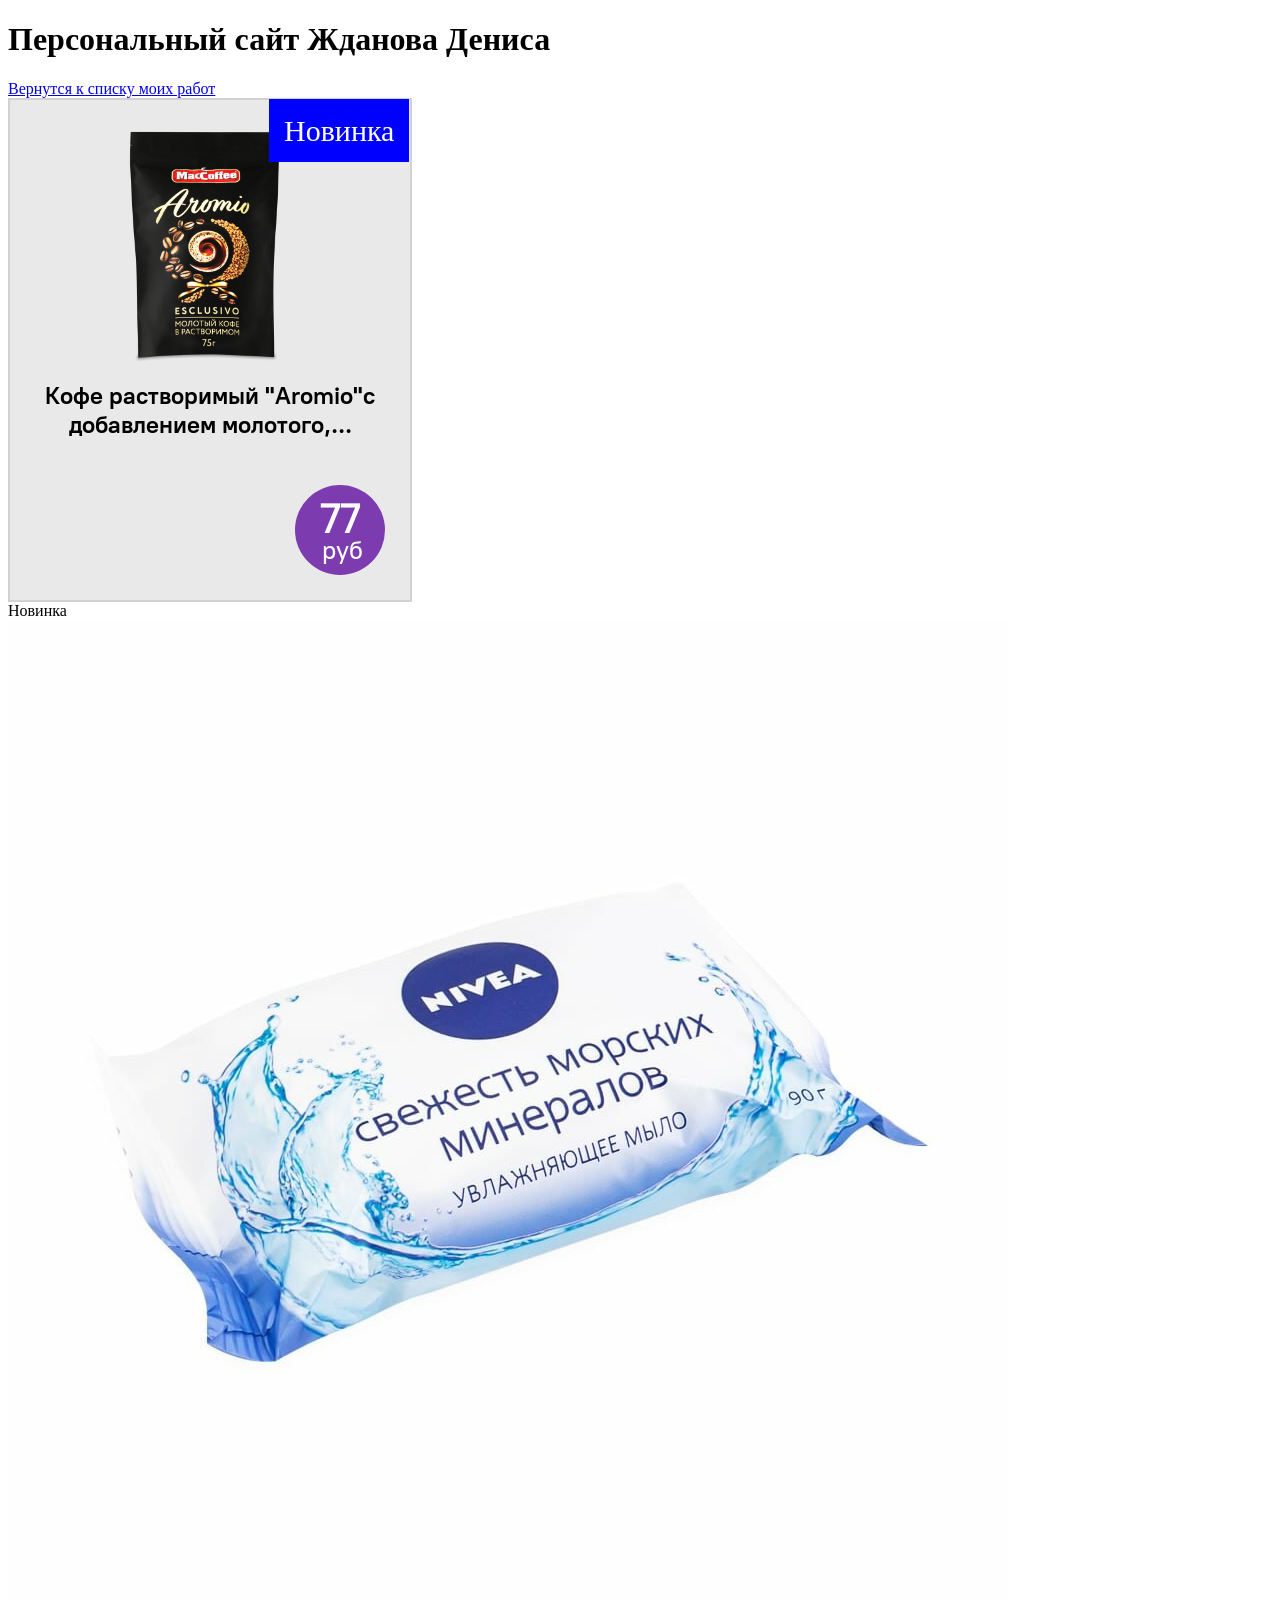
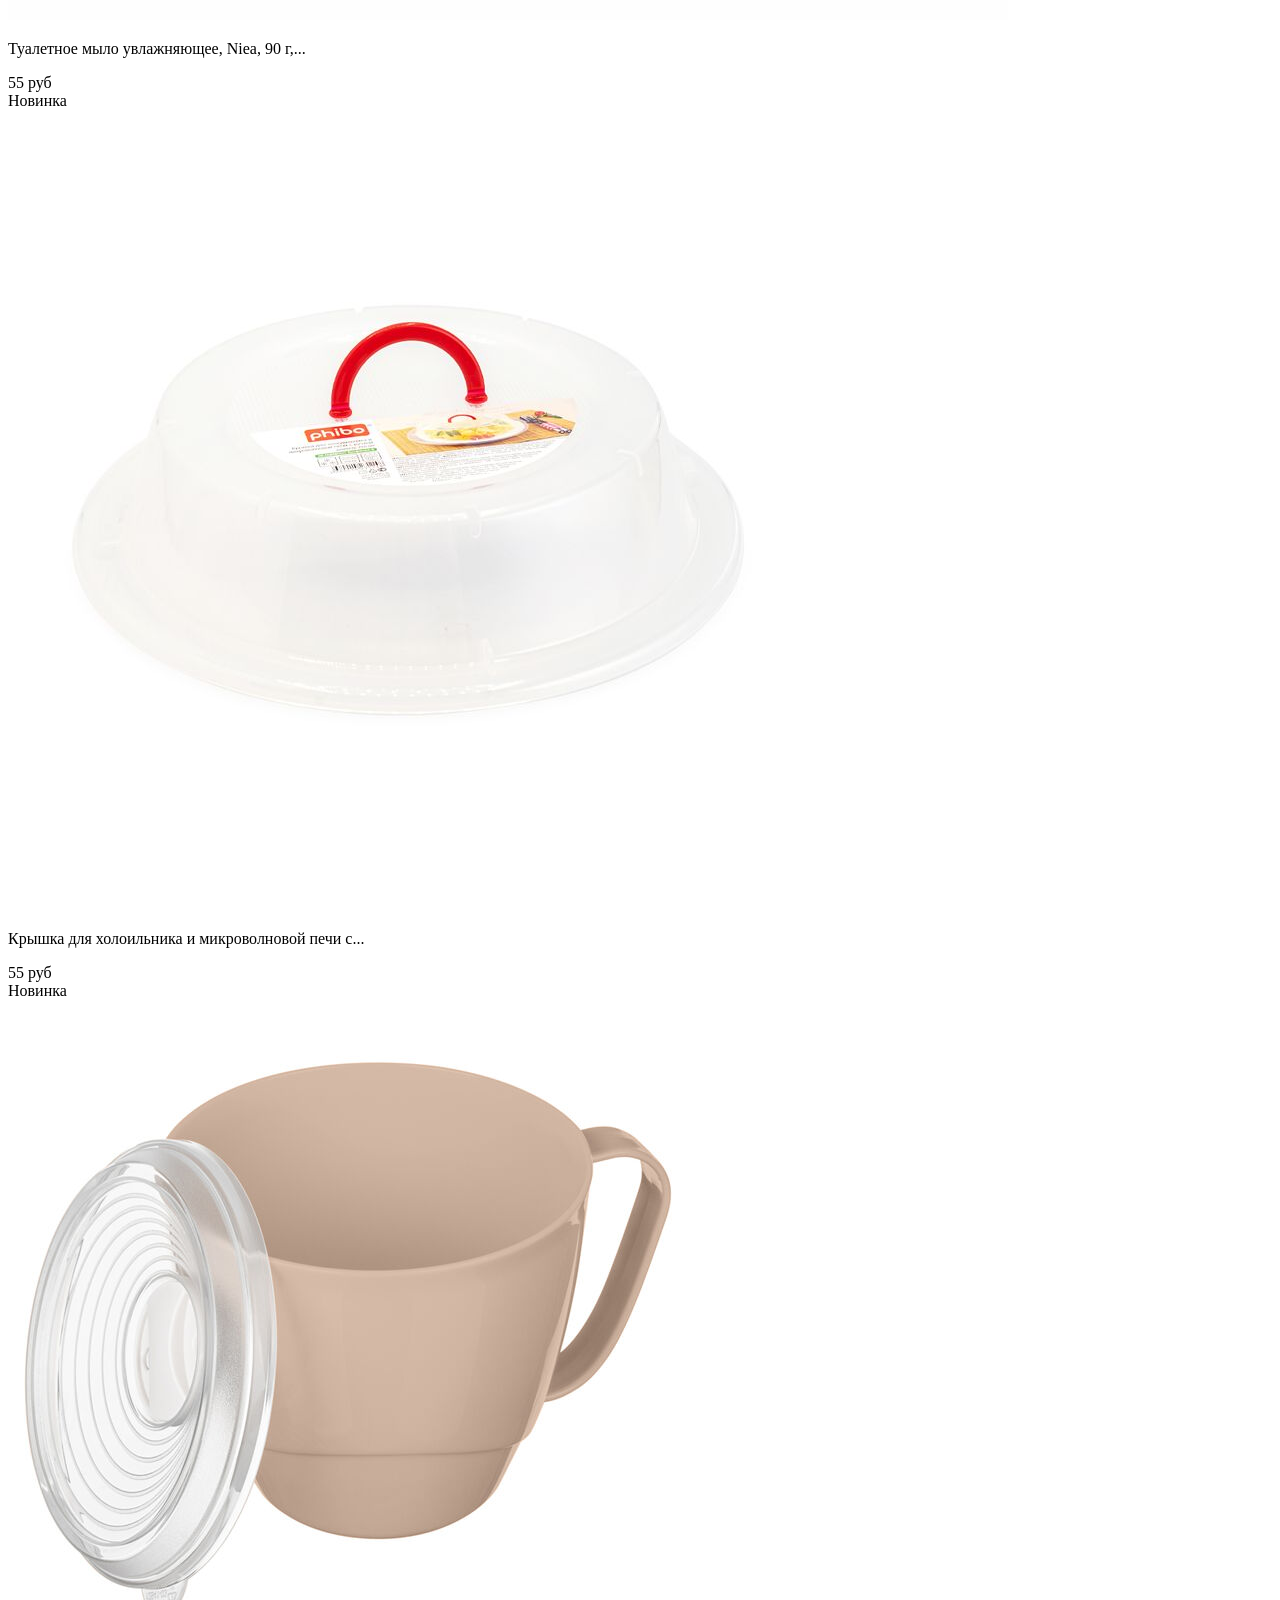
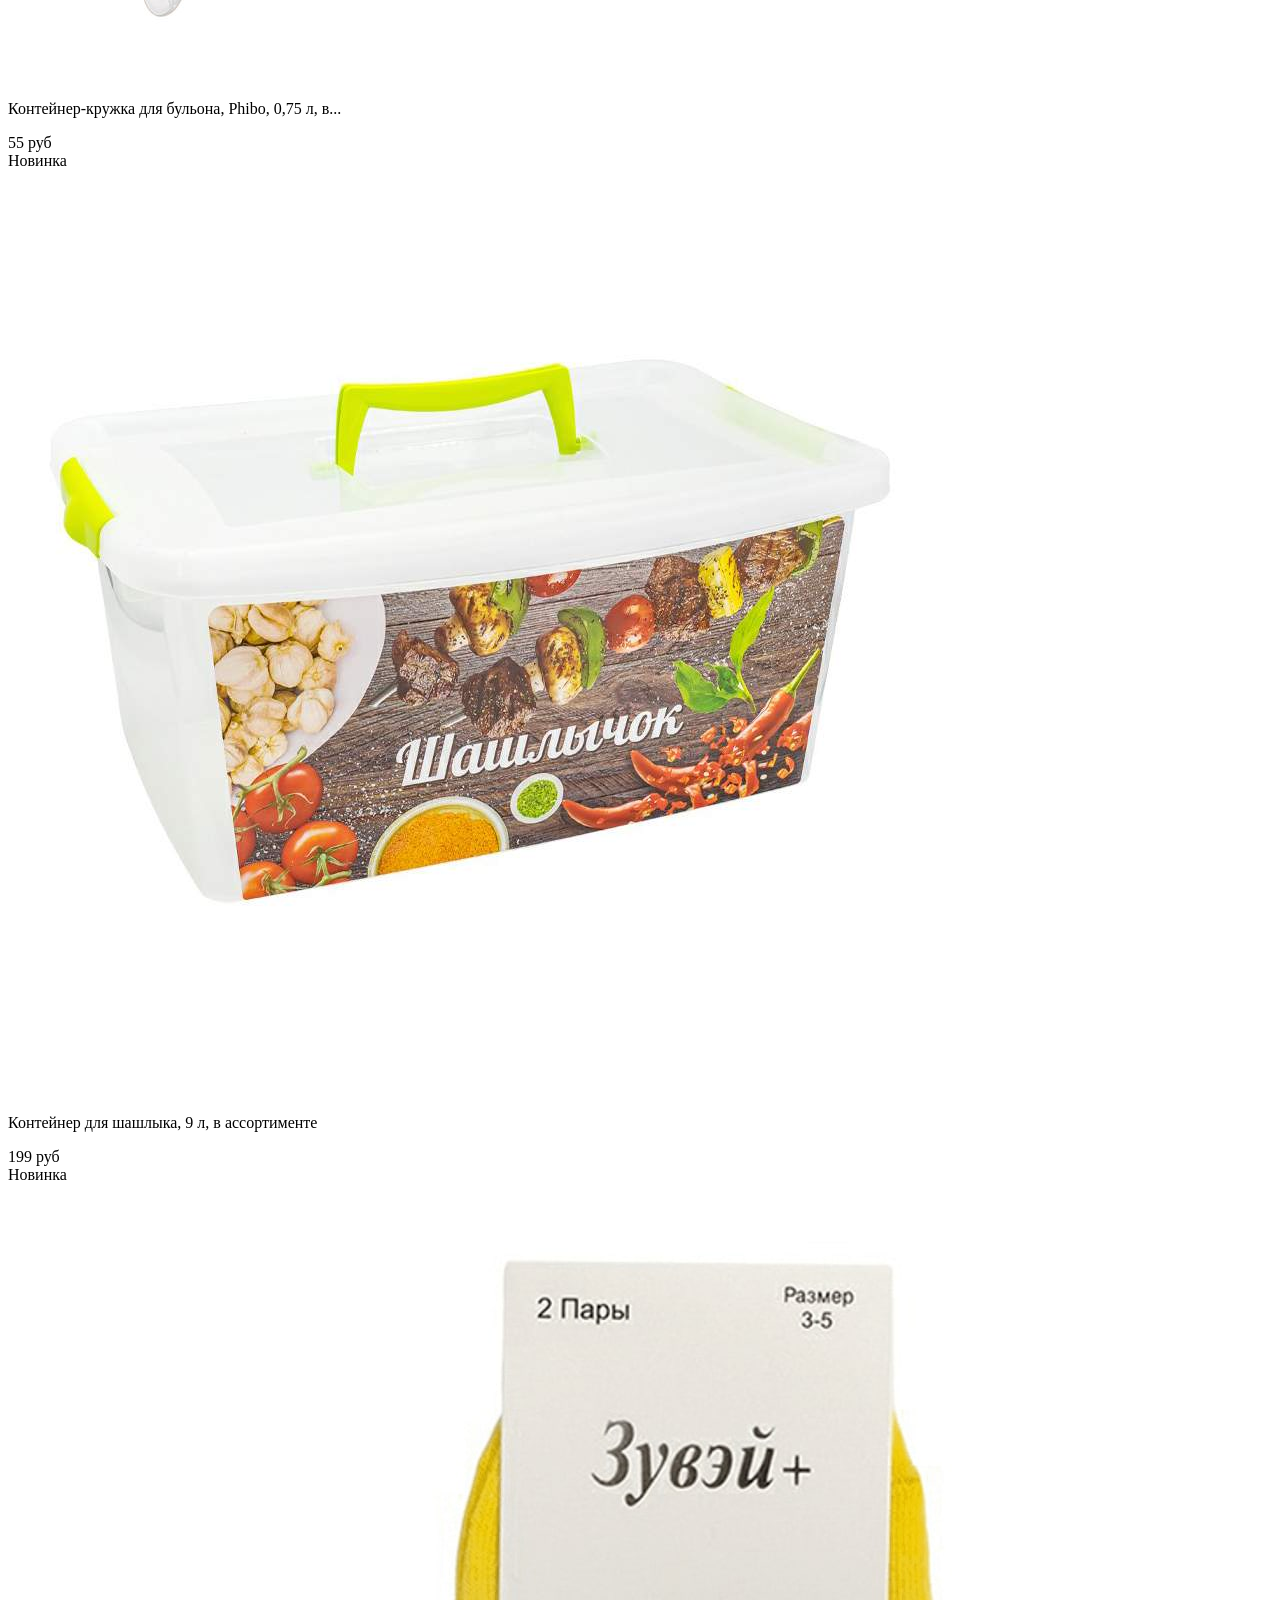
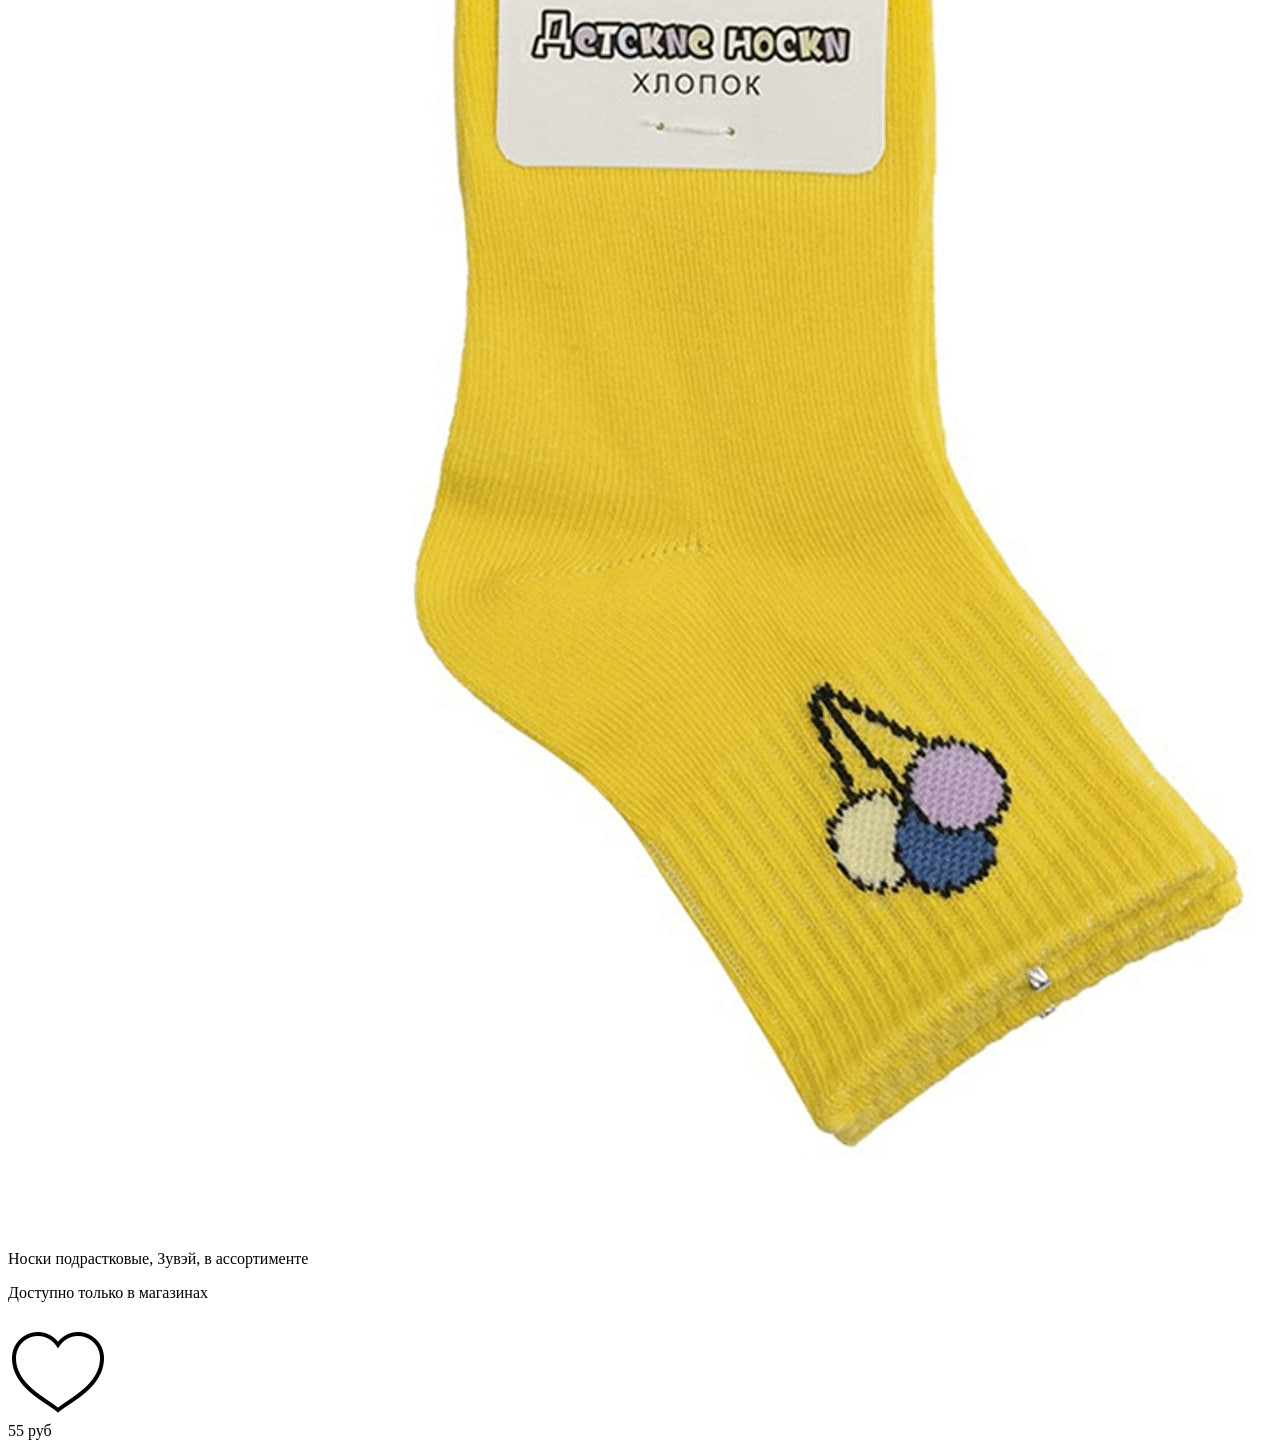
==== pages/work/pr11/index.html @ eebfc8c2 "first commit" ====
<!DOCTYPE html>
<html lang="en">
<head>
    <meta charset="UTF-8">
    <meta name="viewport" content="width=device-width, initial-scale=1.0">
    <link rel="stylesheet" href="style/style.css">
    <title>Практическая работа №11</title>
</head>
<body>
    <h1>Персональный сайт Жданова Дениса</h1>
    <a href="../work.html" class="work">Вернутся к списку моих работ</a>
    <main>
        <div class="block">
                <span class="novinka">Новинка</span>
                <img class="kartinka" src="img/coffie.png">
                <p class="maintext">Кофе растворимый "Aromio"с добавлением молотого,...</p>
            <div class="chena">
                <p class="hh2"><b>77</b></p>
                <p class="hh1">руб</p>
            </div>
        </div>

        <div>
            <div>Новинка</div>
                <img src="img/salvetki.jpg">
                <p>Туалетное мыло увлажняющее, Niea, 90 г,...</p>
            <div>55 руб</div>
        </div>

        <div>
            <div>Новинка</div>
                <img src="img/krishka.jpg">
                <p>Крышка для холоильника и микроволновой печи с...</p>
            <div>55 руб</div>
        </div>

        <div>
            <div>Новинка</div>
                <img src="img/chasa.jpg">
                <p>Контейнер-кружка для бульона, Phibo, 0,75 л, в...</p>
            <div>55 руб</div>
        </div>

        <div>
            <div>Новинка</div>
                <img src="img/contener.jpg">
                <p>Контейнер для шашлыка, 9 л, в ассортименте</p>
            <div>199 руб</div>
        </div>

        <div>
            <div>Новинка</div>
                <img src="img/noski.jpg">
                <p>Носки подрастковые, Зувэй, в ассортименте</p>
                <p>Доступно только в магазинах</p>
                <img src="img/icons8-сердце-100.png">
            <div>55 руб</div>
        </div>
    </main>
</body>
</html>
---- pages/work/pr11/style/style.css ----
@font-face{
  font-family:PT-Root-UI_Regular;
  src: url(../font/PT_Root_UI/PT-Root-UI_Regular.ttf)
}
@font-face{
  font-family:PT-Root-UI_VF;
  src: url(../font/PT_Root_UI/PT-Root-UI_VF.ttf)
}
@font-face{
  font-family:PT-Root-UI_Medium;
  src: url(../font/PT_Root_UI/PT-Root-UI_Medium.ttf)
}
@font-face{
  font-family:PT-Root-UI_Light;
  src: url(../font/PT_Root_UI/PT-Root-UI_Light.ttf)
}
@font-face{
  font-family:PT-Root-UI_Bold;
  src: url(../font/PT_Root_UI/PT-Root-UI_Bold.ttf)
}
.block{
    width: 400px;
    height: 500px;
    background-color: rgb(233, 233, 233);
    border: 2px solid rgb(211, 210, 210);
}
.kartinka{
    width: 250px;
    height: 250px;
    position: relative;
    right:75px;
    top: 20px;
    z-index: 5;
}
.novinka{
    padding: 15px;
    background: blue;
    color: white;
    position: relative;
    font-size: 30px;
    bottom: 209px;
    left: 259px;
    z-index: 10;
    
}
.maintext{
    width: 100%;
    height: 80px;
    font-size: 24px;
    text-align: center;
    font-family: PT-Root-UI_Bold;
}
.chena{
    width: 90px;  
    height: 90px;  
    border-radius: 50%;  
    background: rgb(124, 60, 175);
    float: right;
    position: relative;
    right: 25px;
}
.hh1{
    font-size: 25px;
    position: relative;
    bottom: 78px;
    left: 27px;
    color: white;
    font-family: PT-Root-UI_Medium;
}
.hh2{
    font-size: 40px;
    position: relative;
    bottom: 30px;
    left: 25px;
    color: white;
    font-family: PT-Root-UI_Regular;
}
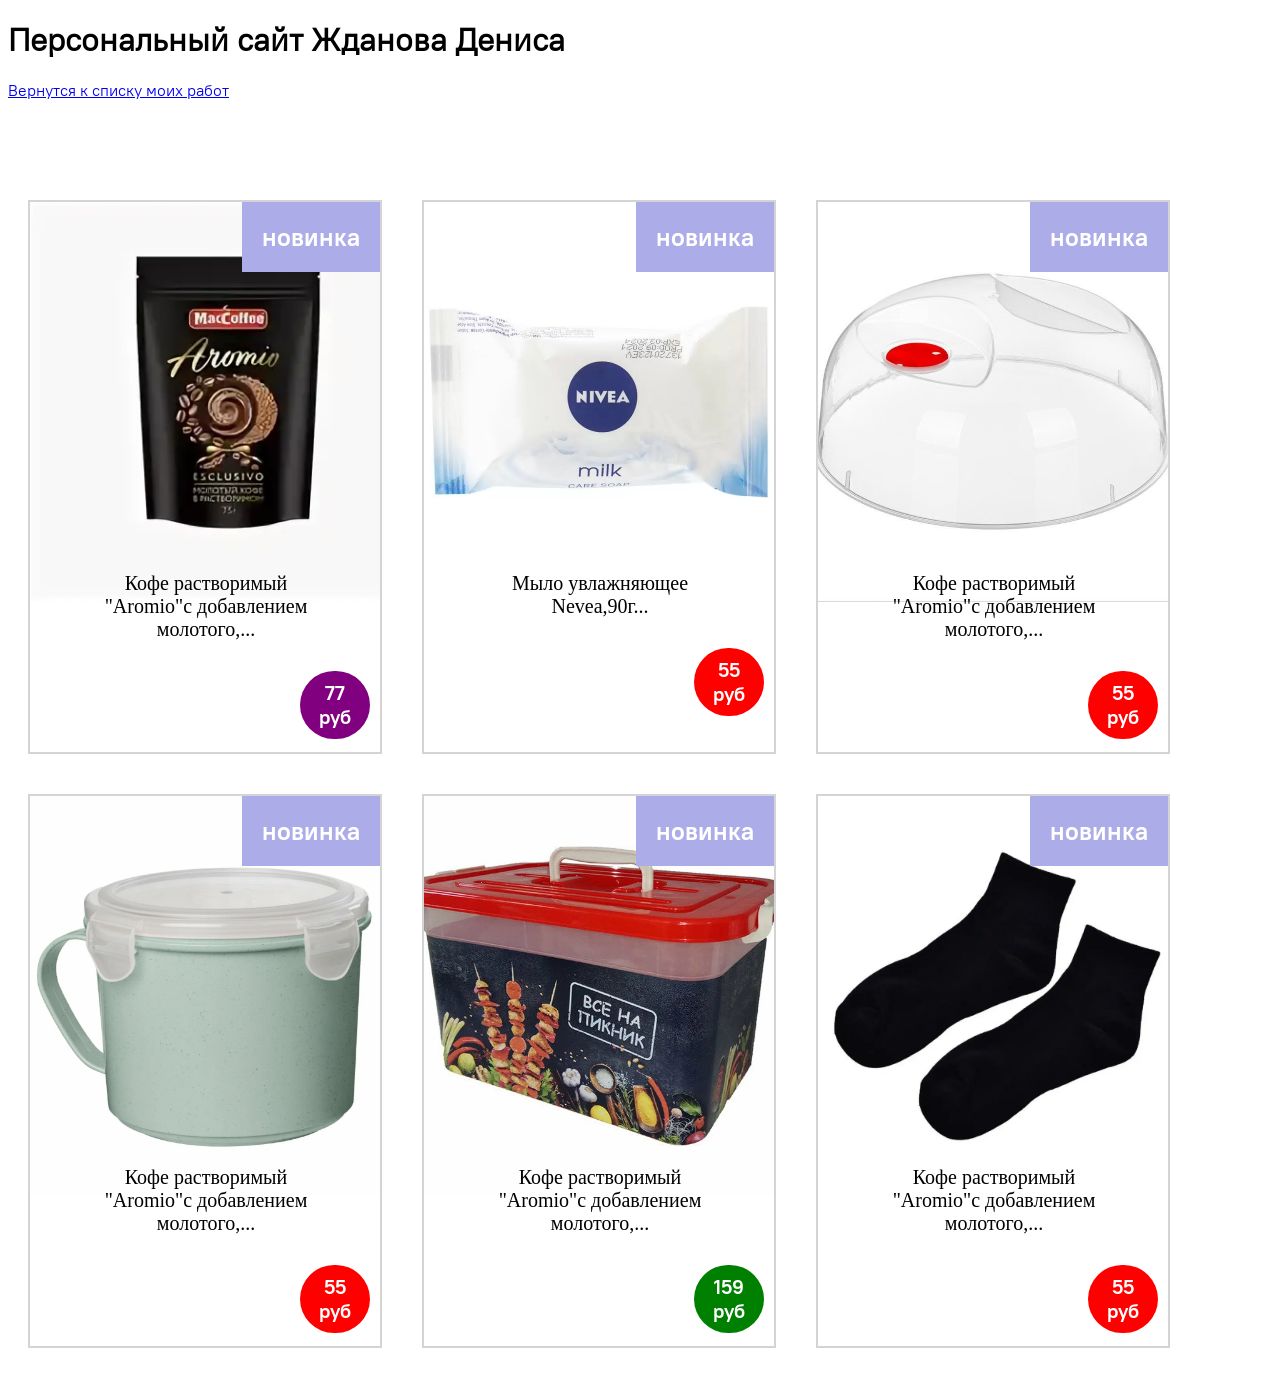
==== commit a2dc2c8e: "prr11_12_13-14_15_17_16 частично" ====
--- a/pages/work/pr11/index.html
+++ b/pages/work/pr11/index.html
@@ -3,59 +3,51 @@
 <head>
     <meta charset="UTF-8">
     <meta name="viewport" content="width=device-width, initial-scale=1.0">
-    <link rel="stylesheet" href="style/style.css">
-    <title>Практическая работа №11</title>
+    <link rel="stylesheet" href="style.css">
+    <title>Document</title>
 </head>
 <body>
+    <header>
     <h1>Персональный сайт Жданова Дениса</h1>
     <a href="../work.html" class="work">Вернутся к списку моих работ</a>
-    <main>
-        <div class="block">
-                <span class="novinka">Новинка</span>
-                <img class="kartinka" src="img/coffie.png">
-                <p class="maintext">Кофе растворимый "Aromio"с добавлением молотого,...</p>
-            <div class="chena">
-                <p class="hh2"><b>77</b></p>
-                <p class="hh1">руб</p>
-            </div>
-        </div>
-
-        <div>
-            <div>Новинка</div>
-                <img src="img/salvetki.jpg">
-                <p>Туалетное мыло увлажняющее, Niea, 90 г,...</p>
-            <div>55 руб</div>
-        </div>
-
-        <div>
-            <div>Новинка</div>
-                <img src="img/krishka.jpg">
-                <p>Крышка для холоильника и микроволновой печи с...</p>
-            <div>55 руб</div>
-        </div>
-
-        <div>
-            <div>Новинка</div>
-                <img src="img/chasa.jpg">
-                <p>Контейнер-кружка для бульона, Phibo, 0,75 л, в...</p>
-            <div>55 руб</div>
-        </div>
-
-        <div>
-            <div>Новинка</div>
-                <img src="img/contener.jpg">
-                <p>Контейнер для шашлыка, 9 л, в ассортименте</p>
-            <div>199 руб</div>
-        </div>
-
-        <div>
-            <div>Новинка</div>
-                <img src="img/noski.jpg">
-                <p>Носки подрастковые, Зувэй, в ассортименте</p>
-                <p>Доступно только в магазинах</p>
-                <img src="img/icons8-сердце-100.png">
-            <div>55 руб</div>
-        </div>
-    </main>
+    </header>
+    <section>
+        <article>
+            <div class="img1"></div>
+            <span class="novinka">новинка</span>
+            <p class="name">Кофе растворимый "Aromio"с добавлением молотого,...</p>
+            <div class="price1">77<br>руб</div>
+        </article>
+        <article>
+            <div class="img2"></div>
+            <span class="novinka">новинка</span>
+            <p class="name">Мыло увлажняющее Nevea,90г...</p>
+            <div class="price2">55<br>руб</div>
+        </article>
+        <article>
+            <div class="img3"></div>
+            <span class="novinka">новинка</span>
+            <p class="name">Кофе растворимый "Aromio"с добавлением молотого,...</p>
+            <div class="price2">55<br>руб</div>
+        </article>
+        <article>
+            <div class="img4"></div>
+            <span class="novinka">новинка</span>
+            <p class="name">Кофе растворимый "Aromio"с добавлением молотого,...</p>
+            <div class="price2">55<br>руб</div>
+        </article>
+        <article>
+            <div class="img5"></div>
+            <span class="novinka">новинка</span>
+            <p class="name">Кофе растворимый "Aromio"с добавлением молотого,...</p>
+            <div class="price3">159<br>руб</div>
+        </article>
+        <article>
+            <div class="img6"></div>
+            <span class="novinka">новинка</span>
+            <p class="name">Кофе растворимый "Aromio"с добавлением молотого,...</p>
+            <div class="price2">55<br>руб</div>
+        </article>
+    </section>
 </body>
 </html>
--- a/pages/work/pr11/style.css
+++ b/pages/work/pr11/style.css
@@ -0,0 +1,135 @@
+@font-face{
+  font-family:PT-Root-UI_Regular;
+  src: url(font/PT_Root_UI/PT-Root-UI_Regular.ttf)
+}
+@font-face{
+  font-family:PT-Root-UI_VF;
+  src: url(font/PT_Root_UI/PT-Root-UI_VF.ttf)
+}
+@font-face{
+  font-family:PT-Root-UI_Medium;
+  src: url(font/PT_Root_UI/PT-Root-UI_Medium.ttf)
+}
+@font-face{
+  font-family:PT-Root-UI_Light;
+  src: url(font/PT_Root_UI/PT-Root-UI_Light.ttf)
+}
+@font-face{
+  font-family:PT-Root-UI_Bold;
+  src: url(font/PT_Root_UI/PT-Root-UI_Bold.ttf)
+}
+
+body{
+    font-family:PT-Root-UI_Regular;
+}
+
+section{
+    margin-top: 80px;
+    display: flex;
+    flex-wrap: wrap;
+}
+section article{
+    width: 350px;
+    height: 550px;
+    border: 2px solid rgb(212, 212, 212);
+    margin:20px;
+}
+section article .img1{
+    width:350px;
+    height: 400px;
+    background: url(img/coffe.webp);
+    background-size:cover ;
+}
+section article .img2{
+    width:350px;
+    height: 400px;
+    background: url(img/milo.webp);
+    background-position: center;
+    background-size:cover ;
+}
+section article .img3{
+    width:350px;
+    height: 400px;
+    background: url(img/krishka.jpg);
+    background-position: center;
+    background-size:cover ;
+}
+section article .img4{
+    width:350px;
+    height: 400px;
+    background: url(img/krush.webp);
+    background-position: center;
+    background-size:cover;
+}
+section article .img5{
+    width:100%;
+    height: 400px;
+    background: url(img/shashliki.webp);
+    background-position: center;
+    background-size:cover ;
+}
+section article .img6{
+    width:350px;
+    height: 400px;
+    background: url(img/noski.webp);
+    background-position: center;
+    background-size:cover;
+}
+section article .novinka{
+    font-family:PT-Root-UI_Bold;
+    background: rgb(172, 172, 233);
+    color: white;
+    padding: 20px;
+    font-size: 25px;
+    position: relative;
+    bottom: 400px;
+    float: right;
+}
+section article .name {
+    width: 220px;
+    font-family: PT-Root-UL_Medium;
+    font-size: 20px;
+    text-align: center;
+    position: relative;
+    left: 70px;
+    bottom:50px
+}
+section article .price1{
+    background: purple;
+    font-size: 20px;
+    width:50px;
+    padding: 10px;
+    border-radius: 50px;
+    font-family:PT-Root-UI_Bold;
+    color: white;
+    text-align: center;
+    position: relative;
+    bottom: 40px;
+    left: 270px;
+}
+section article .price2{
+    background: red;
+    font-size: 20px;
+    width:50px;
+    padding: 10px;
+    border-radius: 50px;
+    font-family:PT-Root-UI_Bold;
+    color: white;
+    text-align: center;
+    position: relative;
+    bottom: 40px;
+    left: 270px;
+}
+section article .price3{
+    background: green;
+    font-size: 20px;
+    width:50px;
+    padding: 10px;
+    border-radius: 50px;
+    font-family:PT-Root-UI_Bold;
+    color: white;
+    text-align: center;
+    position: relative;
+    bottom: 40px;
+    left: 270px;
+}
